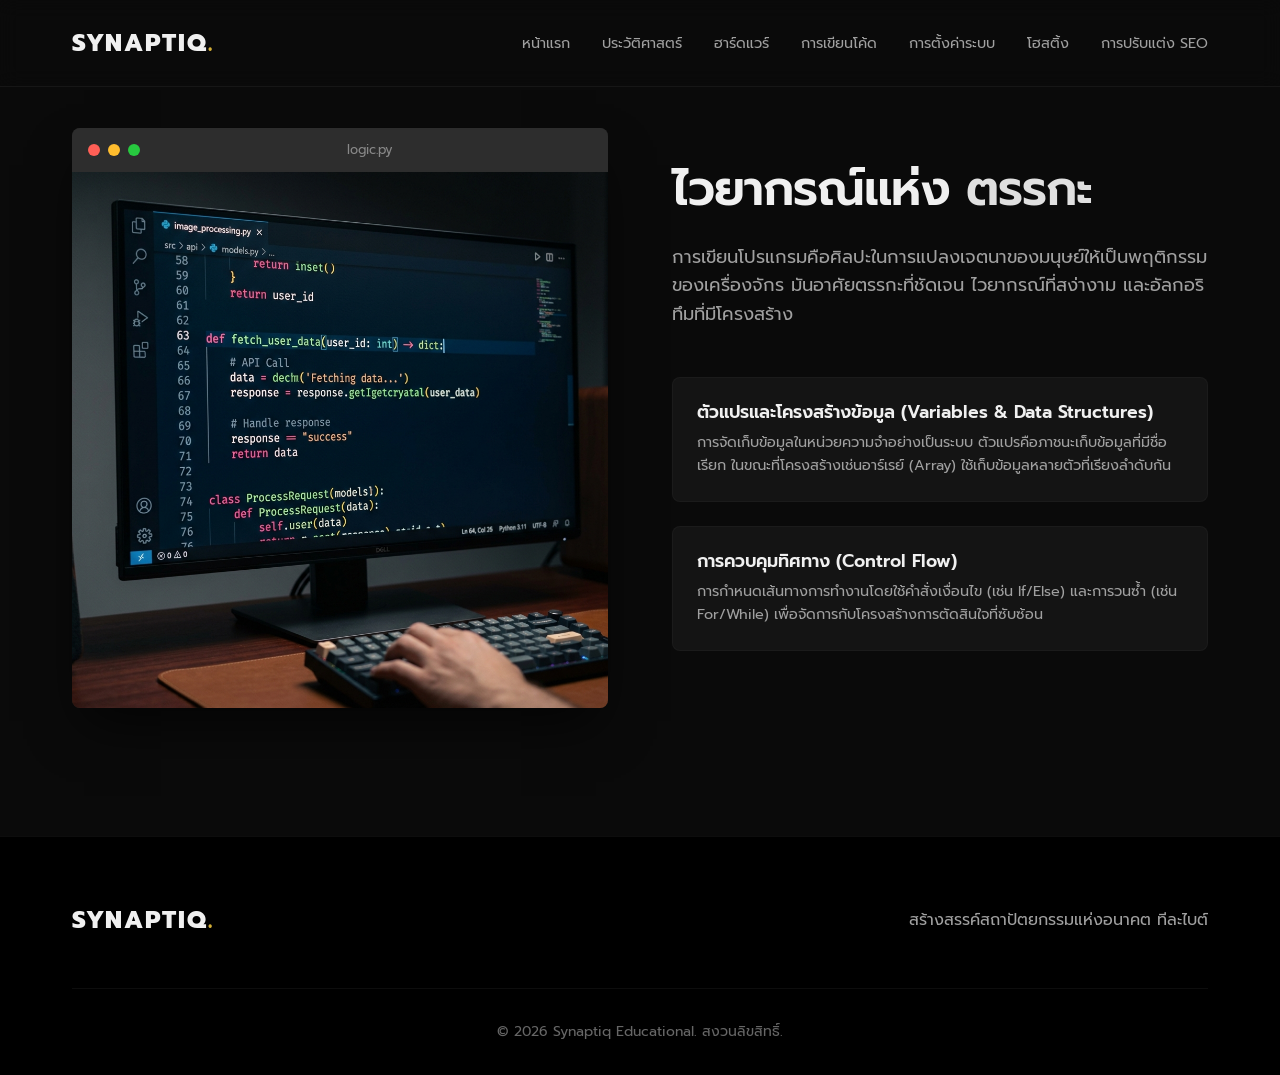
==== coding.html @ 49afd2c1 "Add files via upload" ====
<!DOCTYPE html>
<html lang="th">
<head>
    <meta charset="UTF-8">
    <meta name="viewport" content="width=device-width, initial-scale=1.0">
    <title>Synaptiq | สถาปัตยกรรมแห่งการประมวลผล</title>
    <meta name="description" content="สุดยอดคู่มือระดับพรีเมียมสู่รากฐานแห่งวิทยาการคอมพิวเตอร์ ฮาร์ดแวร์ การเขียนโค้ด เว็บโฮสติ้ง และการนำเว็บไซต์ขึ้นระบบ">
    <link rel="preconnect" href="https://fonts.googleapis.com">
    <link rel="preconnect" href="https://fonts.gstatic.com" crossorigin>
    <link href="https://fonts.googleapis.com/css2?family=Inter:wght@300;400;600;800&family=Playfair+Display:ital,wght@0,600;1,600&family=Prompt:wght@300;400;600;800&display=swap" rel="stylesheet">
    <link rel="stylesheet" href="style.css">
    <style>
        /* Override base font to Thai font */
        html {
            font-family: 'Prompt', 'Inter', sans-serif;
        }
    </style>
</head>
<body>

    <!-- Navigation -->
    <nav class="navbar">
        <div class="nav-container">
            <a href="index.html" class="logo">SYNAPTIQ<span>.</span></a>
            <div class="nav-links">
                <a href="index.html">หน้าแรก</a>
                <a href="history.html">ประวัติศาสตร์</a>
                <a href="hardware.html">ฮาร์ดแวร์</a>
                <a href="coding.html">การเขียนโค้ด</a>
                <a href="setup.html">การตั้งค่าระบบ</a>
                <a href="hosting.html">โฮสติ้ง</a>
                <a href="seo.html">การปรับแต่ง SEO</a>
            </div>
        </div>
    </nav>
<!-- Section: Coding Basics -->
    <section id="coding" class="section coding-section dark-bg">
        <div class="container">
            <div class="split-layout reverse">
                <div class="split-content reveal">
                    <h2 class="section-title">ไวยากรณ์แห่ง <span class="highlight-silver">ตรรกะ</span></h2>
                    <p class="section-desc">การเขียนโปรแกรมคือศิลปะในการแปลงเจตนาของมนุษย์ให้เป็นพฤติกรรมของเครื่องจักร มันอาศัยตรรกะที่ชัดเจน ไวยากรณ์ที่สง่างาม และอัลกอริทึมที่มีโครงสร้าง</p>
                    <div class="code-concept">
                        <h3>ตัวแปรและโครงสร้างข้อมูล (Variables & Data Structures)</h3>
                        <p>การจัดเก็บข้อมูลในหน่วยความจำอย่างเป็นระบบ ตัวแปรคือภาชนะเก็บข้อมูลที่มีชื่อเรียก ในขณะที่โครงสร้างเช่นอาร์เรย์ (Array) ใช้เก็บข้อมูลหลายตัวที่เรียงลำดับกัน</p>
                    </div>
                    <div class="code-concept">
                        <h3>การควบคุมทิศทาง (Control Flow)</h3>
                        <p>การกำหนดเส้นทางการทำงานโดยใช้คำสั่งเงื่อนไข (เช่น If/Else) และการวนซ้ำ (เช่น For/While) เพื่อจัดการกับโครงสร้างการตัดสินใจที่ซับซ้อน</p>
                    </div>
                </div>
                <div class="split-image code-window reveal">
                    <div class="window-header">
                        <span class="dot red"></span>
                        <span class="dot yellow"></span>
                        <span class="dot green"></span>
                        <span class="filename">logic.py</span>
                    </div>
                    <img src="[data-uri]" alt="หน้าต่างโปรแกรมเขียนโค้ดสมัยใหม่">
                </div>
            </div>
        </div>
    </section>
<!-- Footer -->
    <footer class="footer">
        <div class="container">
            <div class="footer-content">
                <div class="footer-logo">SYNAPTIQ<span>.</span></div>
                <p>สร้างสรรค์สถาปัตยกรรมแห่งอนาคต ทีละไบต์</p>
            </div>
            <div class="footer-bottom">
                <p>&copy; 2026 Synaptiq Educational. สงวนลิขสิทธิ์.</p>
            </div>
        </div>
    </footer>

    <script src="script.js"></script>
</body>
</html>
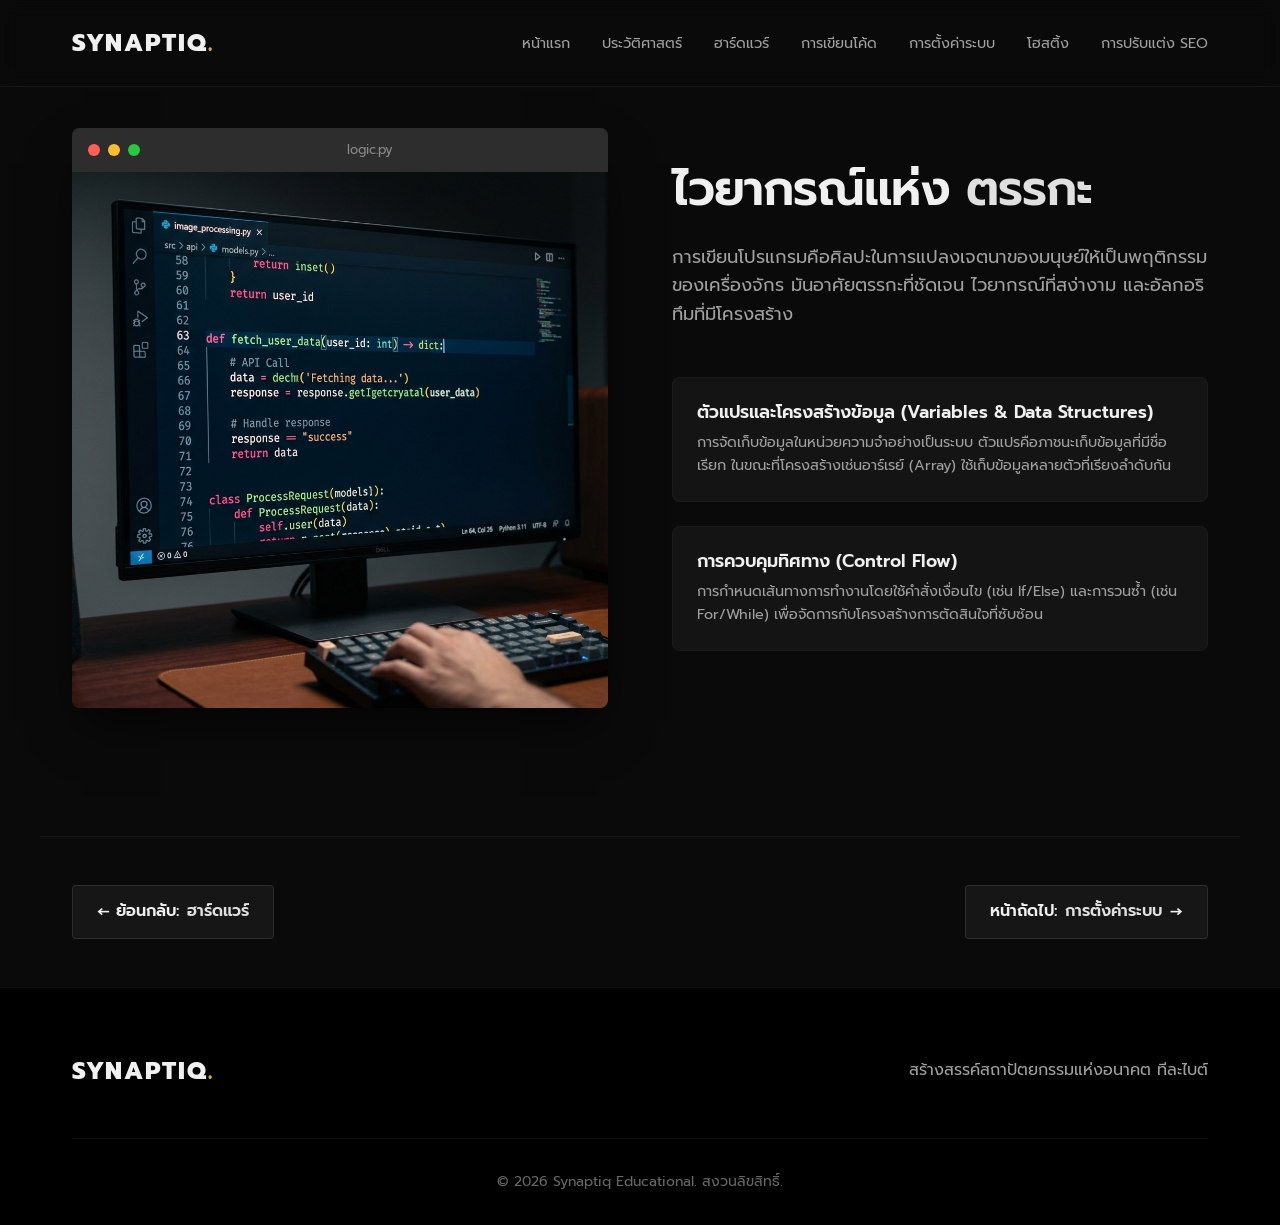
==== commit 1c3095c4: "Add files via upload" ====
--- a/coding.html
+++ b/coding.html
@@ -61,6 +61,7 @@
             </div>
         </div>
     </section>
+<div class="page-navigation"><a href="hardware.html" class="page-nav-btn prev">&larr; ย้อนกลับ: <span>ฮาร์ดแวร์</span></a><a href="setup.html" class="page-nav-btn next">หน้าถัดไป: <span>การตั้งค่าระบบ</span> &rarr;</a></div>
 <!-- Footer -->
     <footer class="footer">
         <div class="container">
--- a/style.css
+++ b/style.css
@@ -592,3 +592,40 @@
     opacity: 1;
     transform: translateY(0);
 }
+
+/* Pagination Navigation */
+.page-navigation {
+    display: flex;
+    justify-content: space-between;
+    align-items: center;
+    padding: 3rem 2rem;
+    max-width: 1200px;
+    margin: 0 auto;
+    border-top: 1px solid rgba(255, 255, 255, 0.05);
+}
+.page-nav-btn {
+    display: inline-flex;
+    align-items: center;
+    gap: 0.5rem;
+    padding: 0.8rem 1.5rem;
+    background: rgba(255, 255, 255, 0.05);
+    border: 1px solid rgba(255, 255, 255, 0.1);
+    color: var(--text-primary);
+    border-radius: 4px;
+    font-weight: 600;
+    transition: all 0.3s ease;
+}
+.page-nav-btn:hover {
+    background: var(--accent-gold);
+    color: #000;
+    border-color: var(--accent-gold);
+}
+.page-nav-btn.next {
+    margin-left: auto;
+}
+.page-nav-btn span {
+    color: var(--accent-silver);
+}
+.page-nav-btn:hover span {
+    color: #333;
+}
